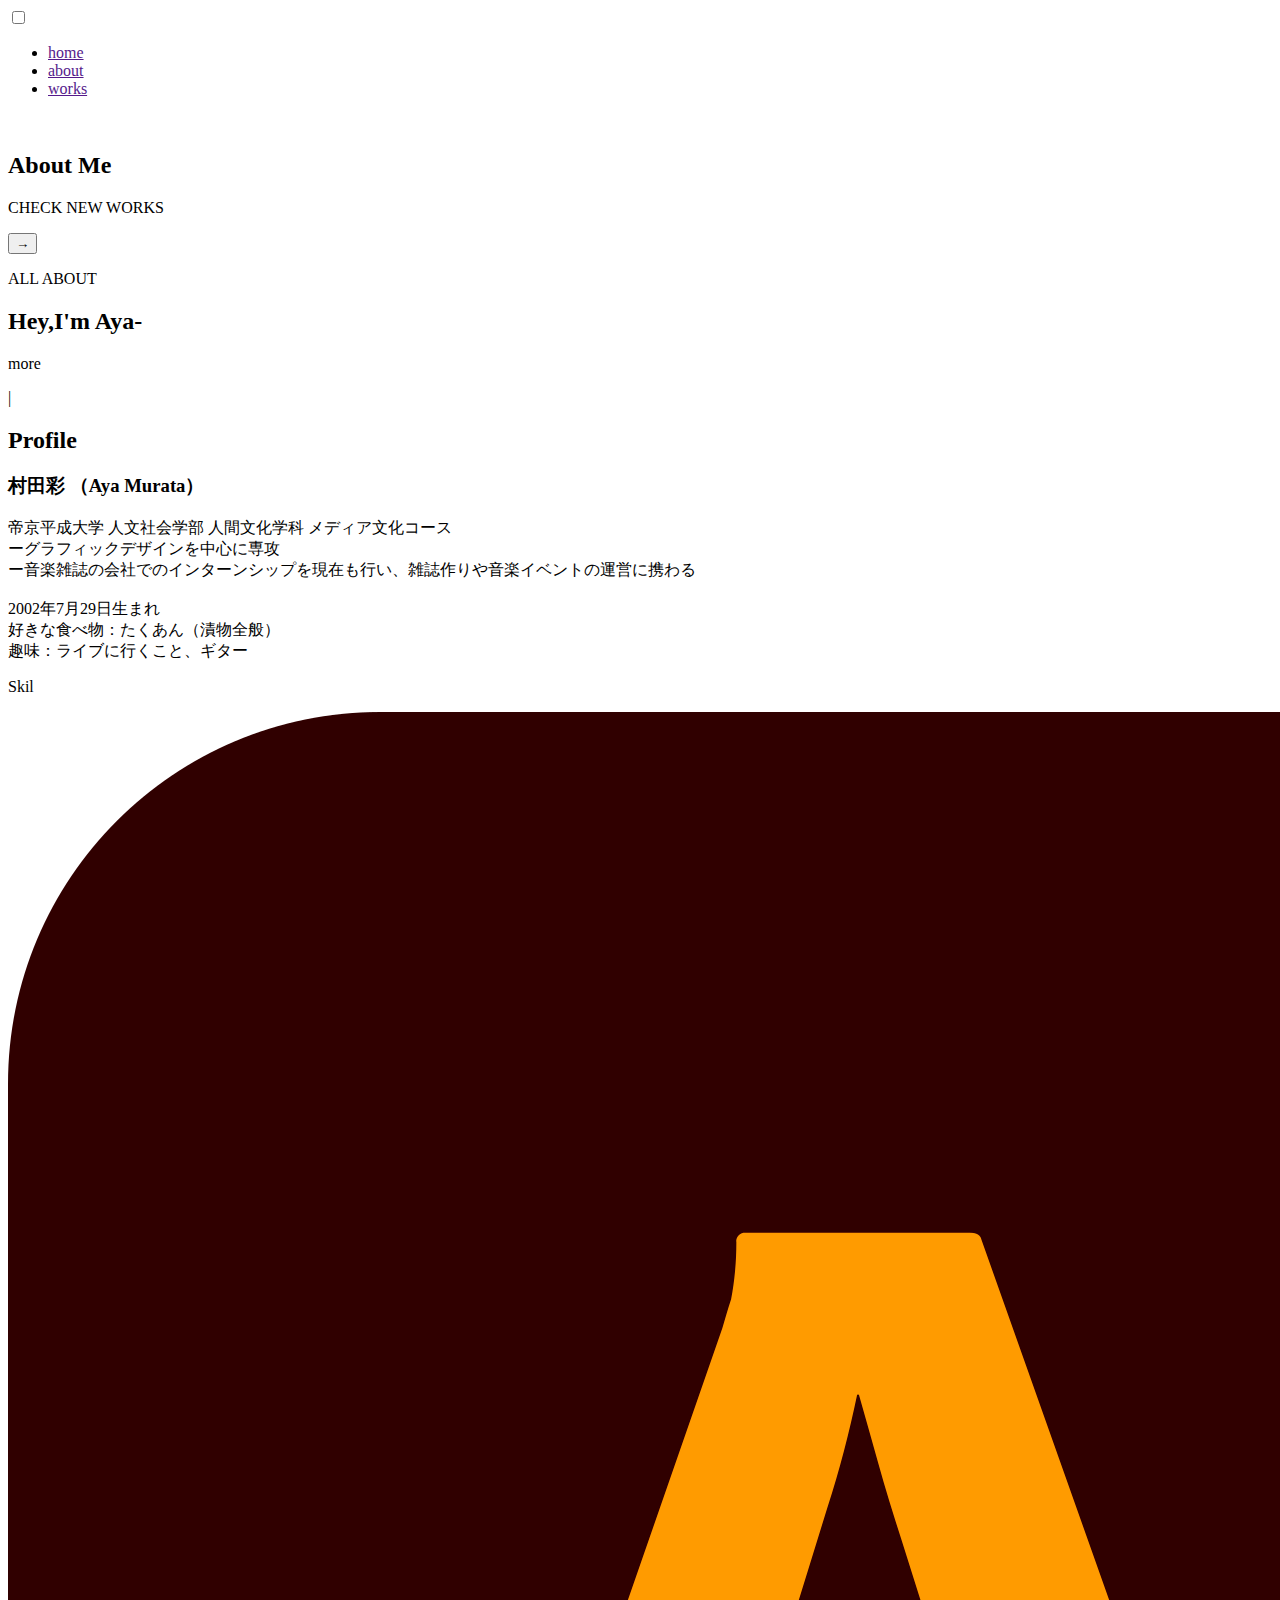
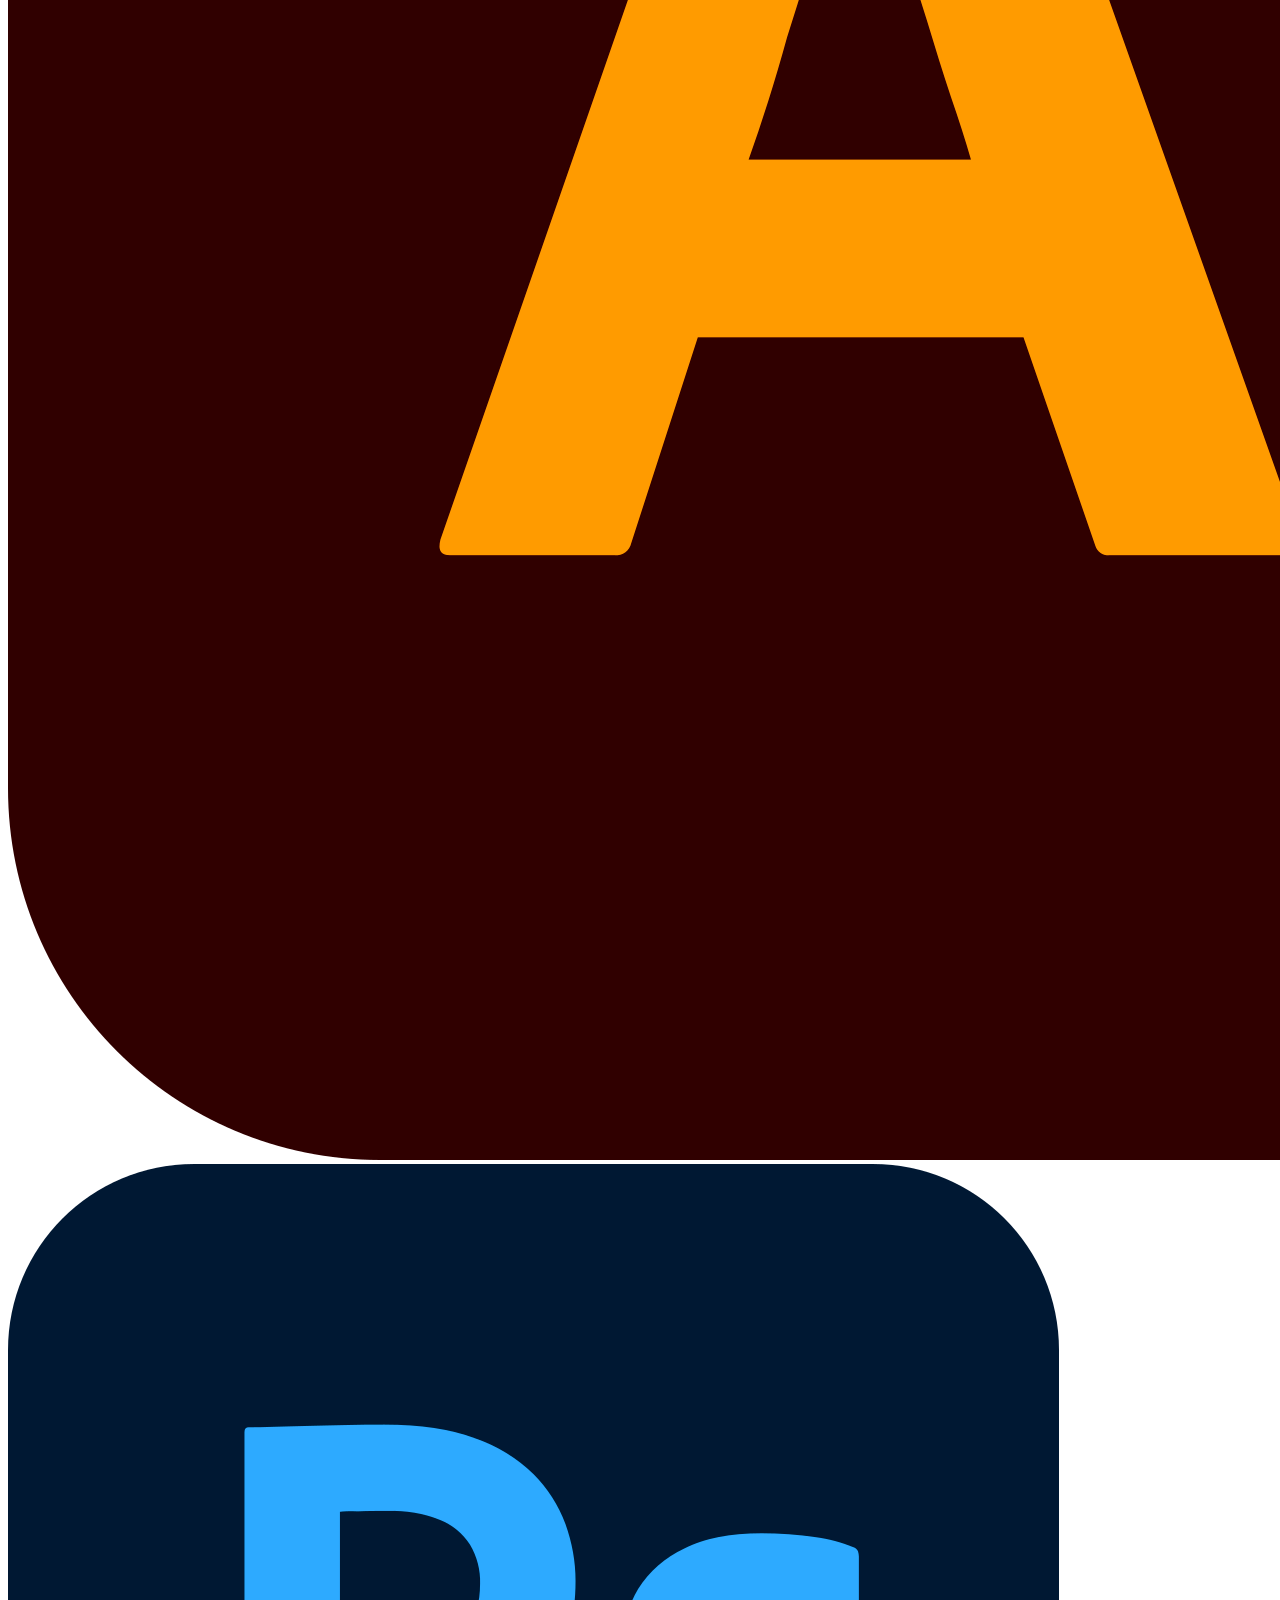
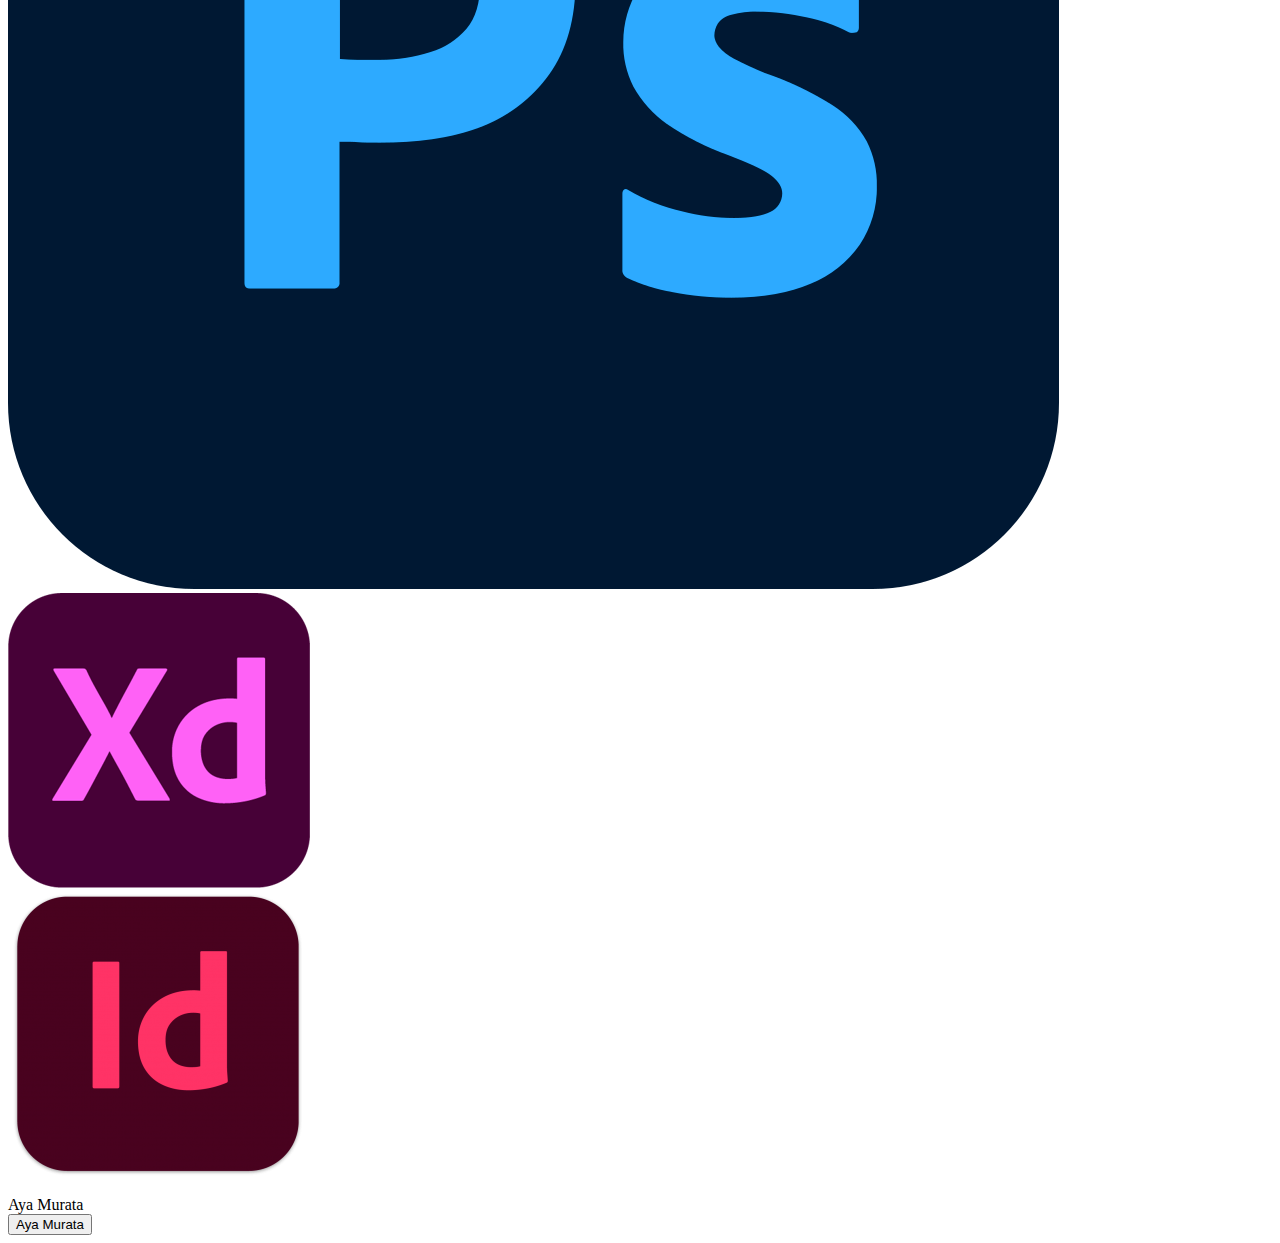
==== aboutme.html @ a17b87af "1st commit" ====
<!DOCTYPE html>
<html lang="en">
<head>
    <meta charset="UTF-8">
    <meta name="viewport" content="width=device-width, initial-scale=1.0">
    <title>About me</title>
</head>
<body>
    <header>
    <div id="menuber-mobile">
        <div class="nav">
            <!--ハンバーガーメニューの表示・非表示を切り替えるテェックボックス-->
            <input id="drawer_input" class="drawer_hidden" type="checkbox">
            
            <!--ハンバーガーアイコン-->
            <label for="drawer_input" class="drawer_open"><span></span></label>
            
            <!--メニュー-->
            <nav class="nav_content">
                <ul class="nav_list">
                    <li class="nav_item"><a href="">home</a></li>
                    <li class="nav_item"><a href="">about</a></li>
                    <li class="nav_item"><a href="">works</a></li>
                </ul>
            </nav>
        </div>
    </div>
    <div id="header-catch">
        <div id="header-catch-img"><img src=""></div>
        <div id="header-catch-text">
            <h2>About Me</h2>
            <p>CHECK NEW WORKS</p>
            <button>→</button>
        </div>
    </div>
</header>
<main>
<div id="main-about">
    <div id="main-about-text">
        <p>ALL ABOUT</p>
        <h2>Hey,I'm Aya-</h2>
        <p>more</p>
        <p>|</p>
        <h2>Profile</h2>
        <h3>村田彩 （Aya Murata）</h3>
        <p>帝京平成大学 人文社会学部 人間文化学科 メディア文化コース<br>
        ーグラフィックデザインを中心に専攻<br>
        ー音楽雑誌の会社でのインターンシップを現在も行い、雑誌作りや音楽イベントの運営に携わる<br>
        <br>
        2002年7月29日生まれ<br>
        好きな食べ物：たくあん（漬物全般）<br>
        趣味：ライブに行くこと、ギター<br>
        </p>
        <p>Skil</p>
        <div id="skil-image"><img src="Illustrator.png"></div>
        <div id="skil-image"><img src="Photoshop.png"></div>
        <div id="skil-image"><img src="xd.png"></div>
        <div id="skil-image"><img src="indesign.png"></div>
    </div>
 </div>
</main>
<footer>
    <div id="footer-main">
        <div id="footer-title">Aya Murata</div>
        <div id="footer">
            <button>Aya Murata</button>
        </div>
    </div>
</footer>
</body>
</html>
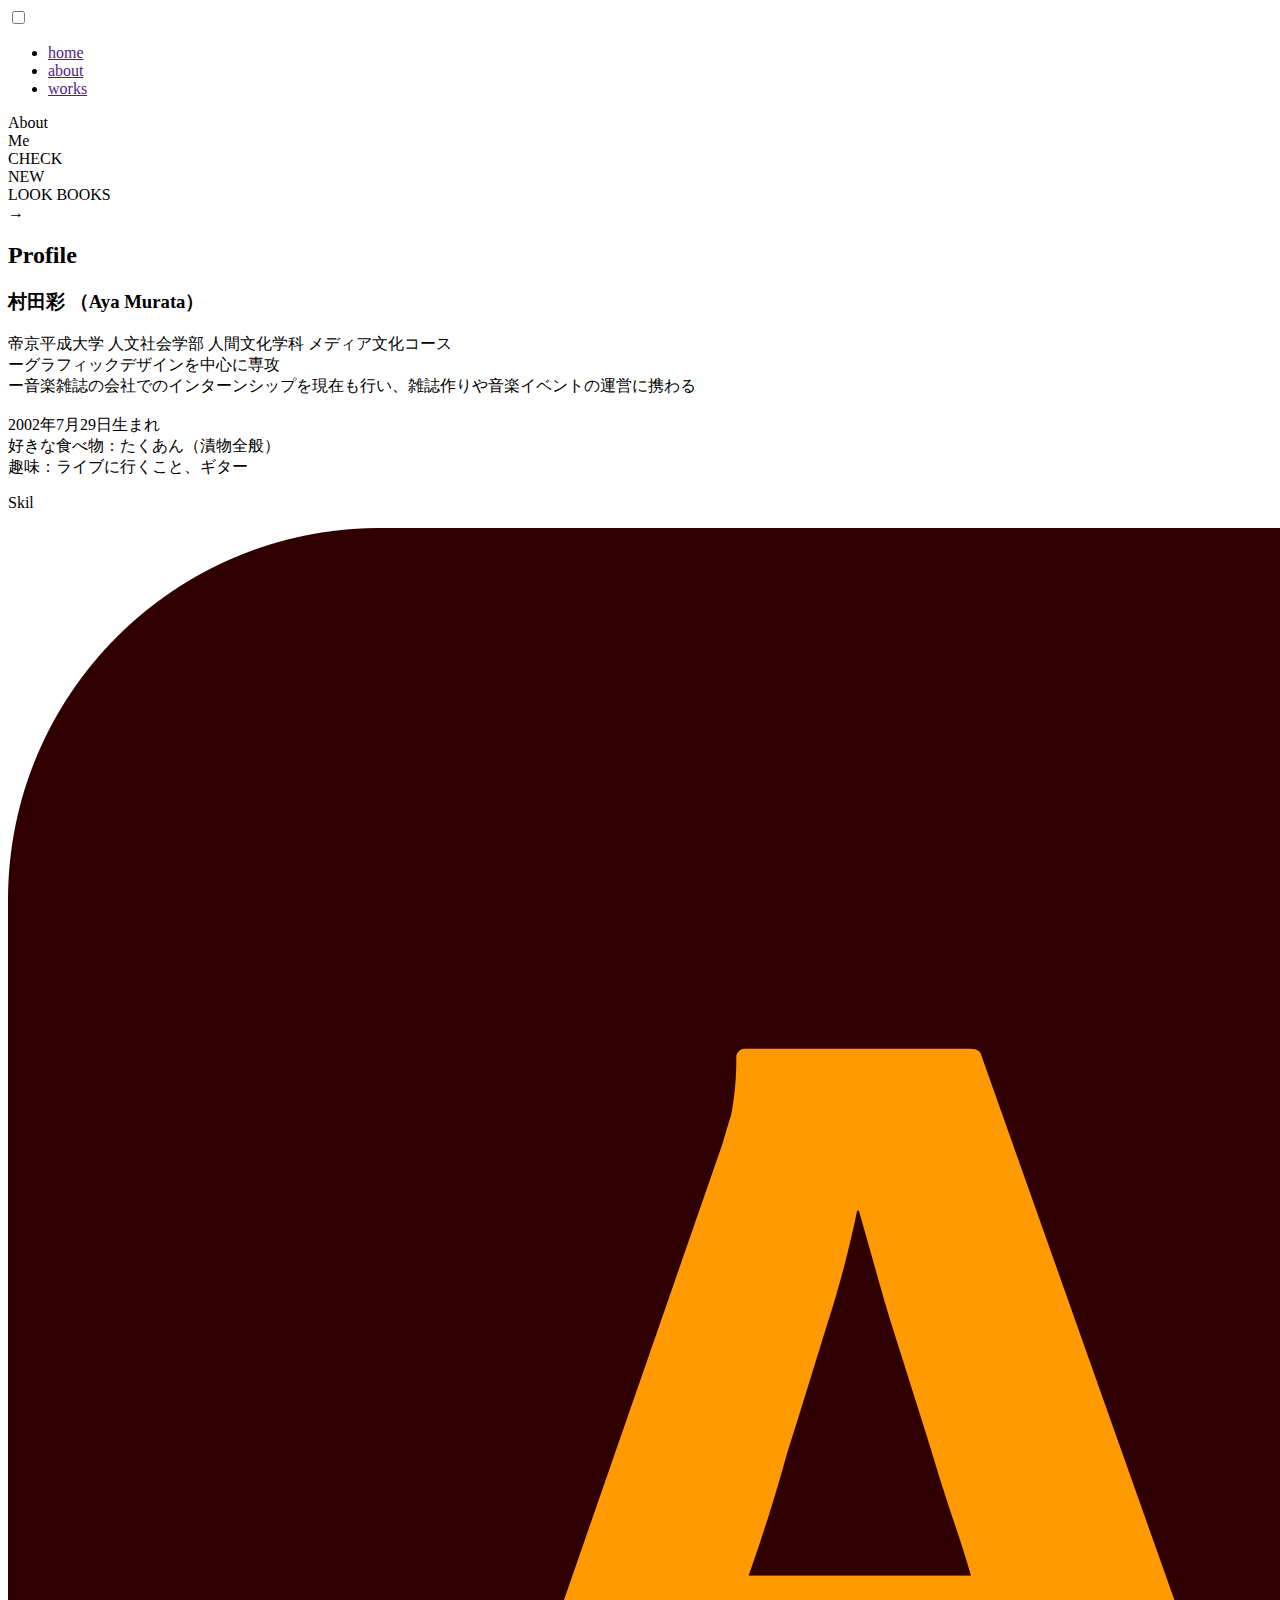
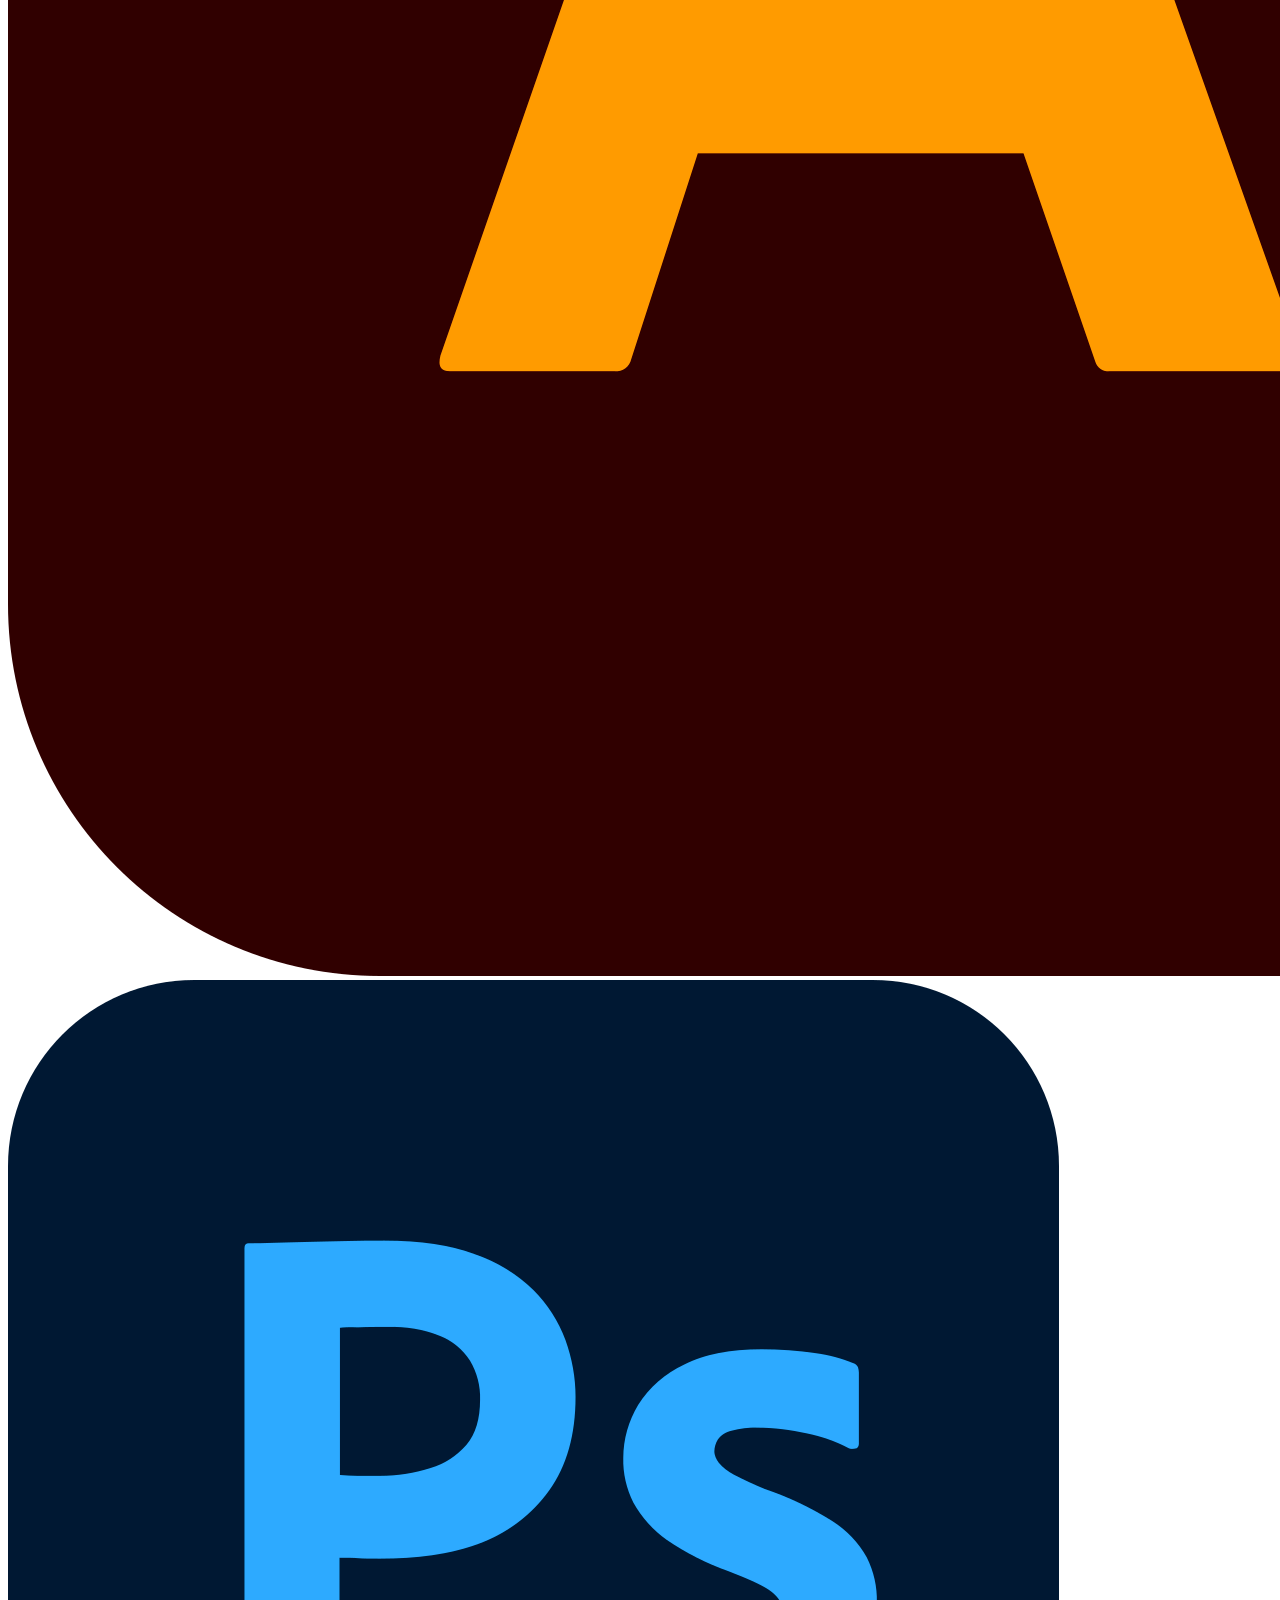
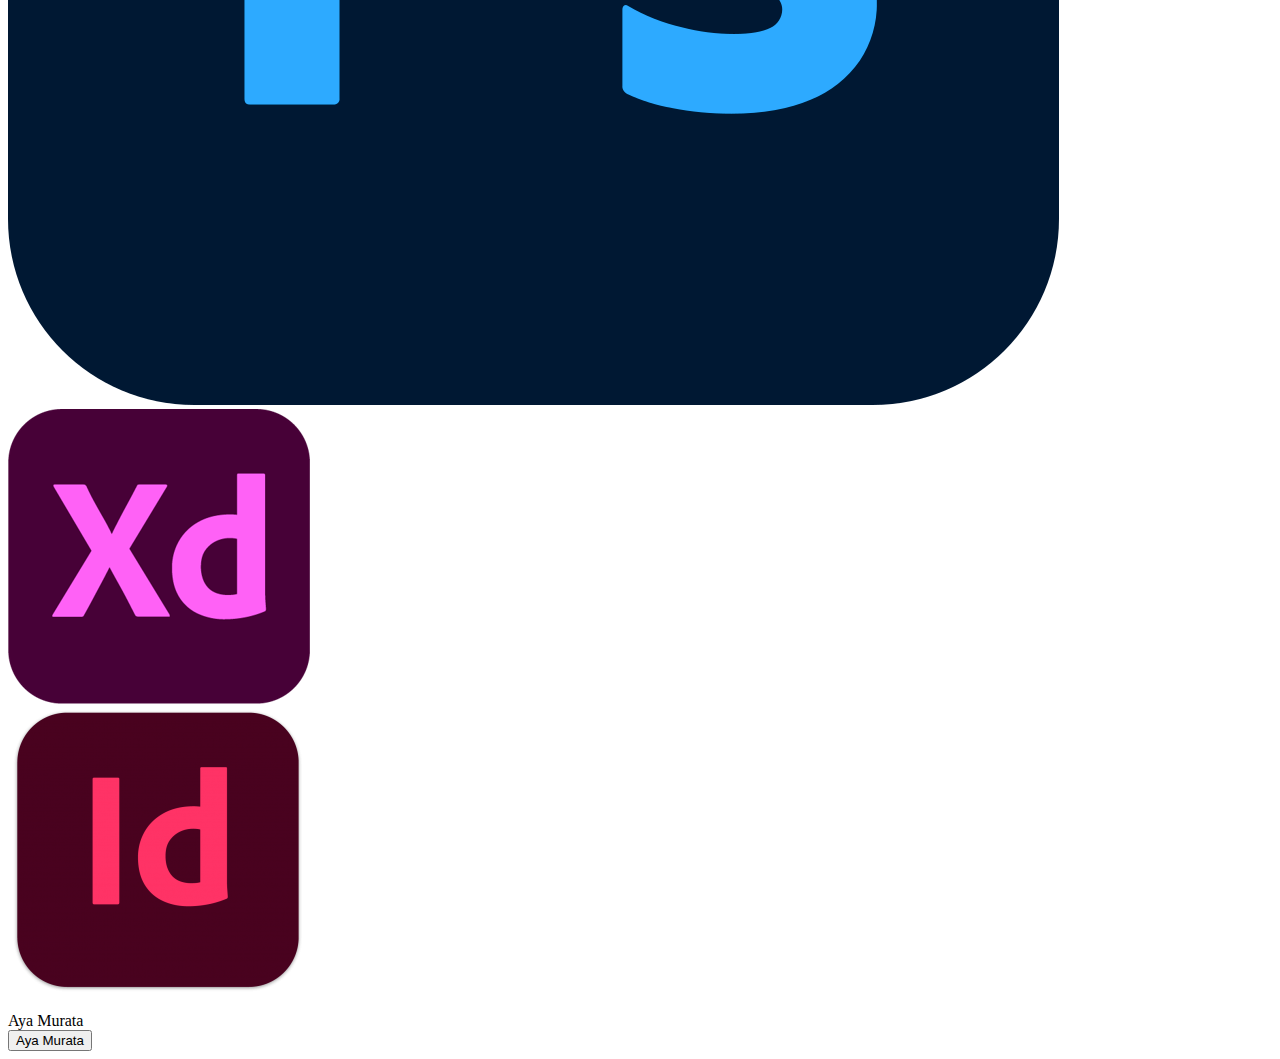
==== commit a0c043b4: "2 commit" ====
--- a/aboutme.html
+++ b/aboutme.html
@@ -25,22 +25,15 @@
             </nav>
         </div>
     </div>
-    <div id="header-catch">
-        <div id="header-catch-img"><img src=""></div>
-        <div id="header-catch-text">
-            <h2>About Me</h2>
-            <p>CHECK NEW WORKS</p>
-            <button>→</button>
-        </div>
-    </div>
 </header>
 <main>
 <div id="main-about">
-    <div id="main-about-text">
-        <p>ALL ABOUT</p>
-        <h2>Hey,I'm Aya-</h2>
-        <p>more</p>
-        <p>|</p>
+    <div class="aboutme">
+        <div class="about-text"><span>About<br>Me</span></div>
+        <div class="check-text"><span>CHECK<br>NEW<br>LOOK BOOKS</span></div>
+        <div class="yaji-text"><span>→</span></div>
+
+        
         <h2>Profile</h2>
         <h3>村田彩 （Aya Murata）</h3>
         <p>帝京平成大学 人文社会学部 人間文化学科 メディア文化コース<br>
